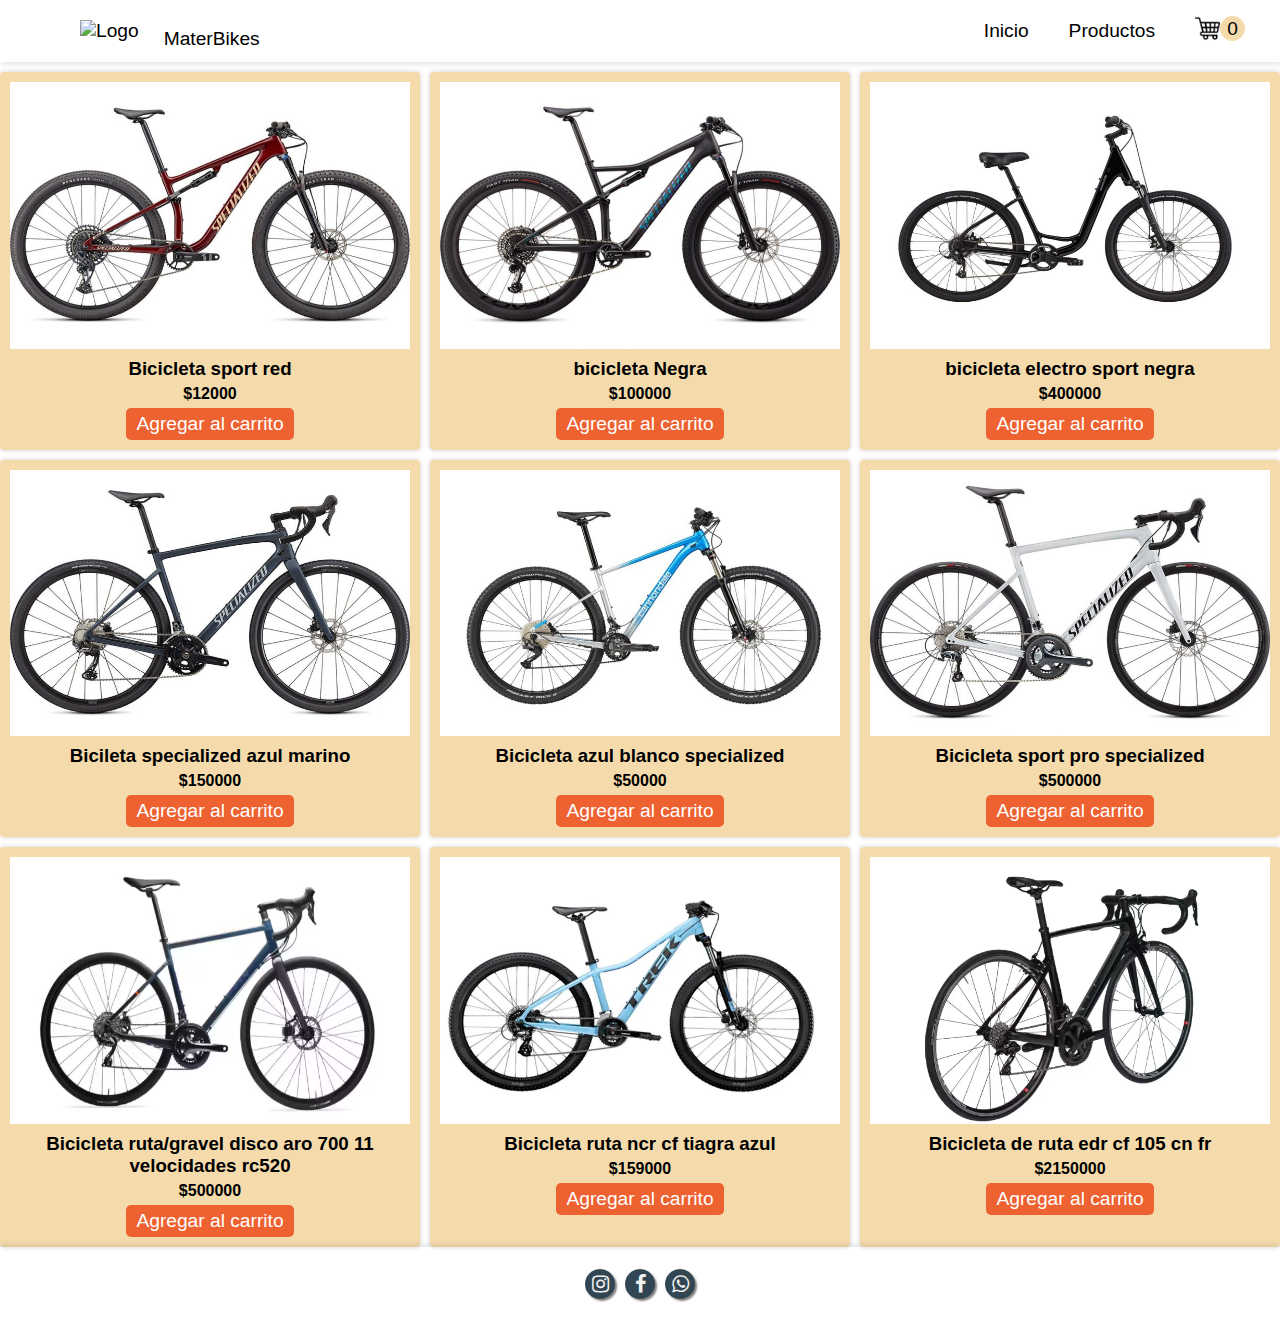
==== index.html @ 564966da "primero" ====
<!DOCTYPE html>
<html lang="es">
<head>
	<meta charset="UTF-8">
	<meta http-equiv="X-UA-Compatible" content="IE=edge">
	<meta name="viewport" content="width=device-width, initial-scale=1.0">
	<link rel="stylesheet" href="style.css">
	<link rel="stylesheet" href="index.css">
	<script src="./js/bicicletas.js"></script>
	<script src="./js/cartService.js" defer></script>
	<script src="./js/index.js" defer></script>
	<link rel="stylesheet" href="https://stackpath.bootstrapcdn.com/font-awesome/4.7.0/css/font-awesome.min.css">
	<title>MaterBikes</title>
</head>
<body>
	<header>
		<nav>
			<a href="./index.html"><img src="/Carrito-de-compras/img/bike-svgrepo-com.svg" alt="Logo" id="logo">
				<p id="mater">MaterBikes</p></a>
			<div>
				<a href="#">Inicio</a>
				<a href="#">Productos</a>
				<a href="./cart.html" id="cart"><img src="./img/iconos/shopping-cart.png" alt=""><span id="cuenta-carrito">0</span></a>
			</div>
		</nav>
	</header>
	<main>
		<section id="productos-container">
		</section>
	</main>
	<footer>
		<section class="botones">
			<a href="https://www.instagram.com/duocucsanjoaquin" class="fa fa-instagram" id="ins"></a>
			<a href="https://web.facebook.com/DuocUC.SanJoaquin" class="fa fa-facebook" id="fa"></a>
			<a href="https://api.whatsapp.com/send/?phone=56936639565&text&type=phone_number&app_absent=0"
				class="fa fa-whatsapp" id="what"></a>
		</section>
</body>
</html>
---- style.css ----
:root{
  --color-acento: #ee6130;
  --color-acento-claro: #ee613033;
  --color-texto: black;
}

body{
  margin: 0;
  font-family: 'Trebuchet MS', 'Lucida Sans Unicode', 'Lucida Grande', 'Lucida Sans', Arial, sans-serif;
  display: flex;
  flex-direction: column;
  height: 100vh;
}

h3, p{
  margin: 5px;
}

.escondido{
  display: none;
}

a{
  background-color: unset;
  border:unset;
  cursor:pointer;
  text-decoration: none;
  transition: 200ms;
  color: var(--color-texto);
}

button{
  transition: 200ms;
}

a:hover:not(#cart), button:hover{
  color: var(--color-acento);
}

/* Header */
header{
  box-shadow: 1px 3px 5px rgba(0, 0, 0, 0.09);
  margin-bottom: 10px;
  font-size: larger;
}

header nav{
  display: flex;
  justify-content: space-between;
  margin: 0 60px;
}

#logo{
  height: 40px;
  margin: 20px;
}

header nav div{
  display: flex;
  align-items: center;
  gap: 40px;
}

header nav img{
  height: 25px;
}

#cuenta-carrito{
  position: absolute;
  background-color: rgb(245, 219, 172);
  border-radius: 100%;
  display: inline-block;
  height: 25px;
  line-height: 25px;
  aspect-ratio: 1;
  text-align: center;
  /* margin-bottom: 15px; */
}

footer{
  text-align: center;
  box-shadow: -1px -3px 5px rgba(0, 0, 0, 0.09);
  padding-top: 2px;
  margin-top: auto;
}

footer a{
  text-decoration: underline;
}
---- index.css ----
/* Productos home*/
#productos-container{
  display: flex;
  flex-wrap: wrap;
  gap: 10px;
justify-content: center;}

.tarjeta-producto{
  background-color: rgb(245, 219, 172);
  text-align: center;
  padding: 10px;
  max-width: 400px;
  box-shadow: 0px 0px 5px rgba(0, 0, 0, 0.2);
  border-radius: 4px;
  transition: 200ms;
}

.tarjeta-producto:hover{
  box-shadow: 0px 5px 5px rgba(0, 0, 0, 0.2);
  translate: 0px -5px;
}

.tarjeta-producto img{
  max-width:100%;
  aspect-ratio: 1.5;
}

.precio{
  font-weight: 600;
}

.tarjeta-producto button{
  font-size: larger;
  background-color: var(--color-acento);
  border-radius: 5px;
  padding: 5px 10px;
  color: white;
  border:unset;
  cursor:pointer;
}
.botones {
  min-width: 240px;
  display: flex;
  flex-direction: row;
  justify-content: center;
  margin-top: 20px;
  margin-left: 10px;
  margin-bottom: 20px;
}

.botones a{
  text-decoration: none;
  font-size: 20px;
  width: 30px;
  height: 30px;
  line-height: 30px;
  text-align: center;
  background: #314652;
  color: #f1f1f1;
  border-radius: 50%;
  box-shadow: 2px 2px 2px rgba(0, 0, 0, .5);
}

#ins{
  margin-right: 10px;
}
#fa{
  margin-right: 10px;
}
#what{
  margin-right: 10px;
}
#mater{
  display: inline-block;
  position: absolute;
  margin-bottom: 0px;
  top: 2.5%;
}
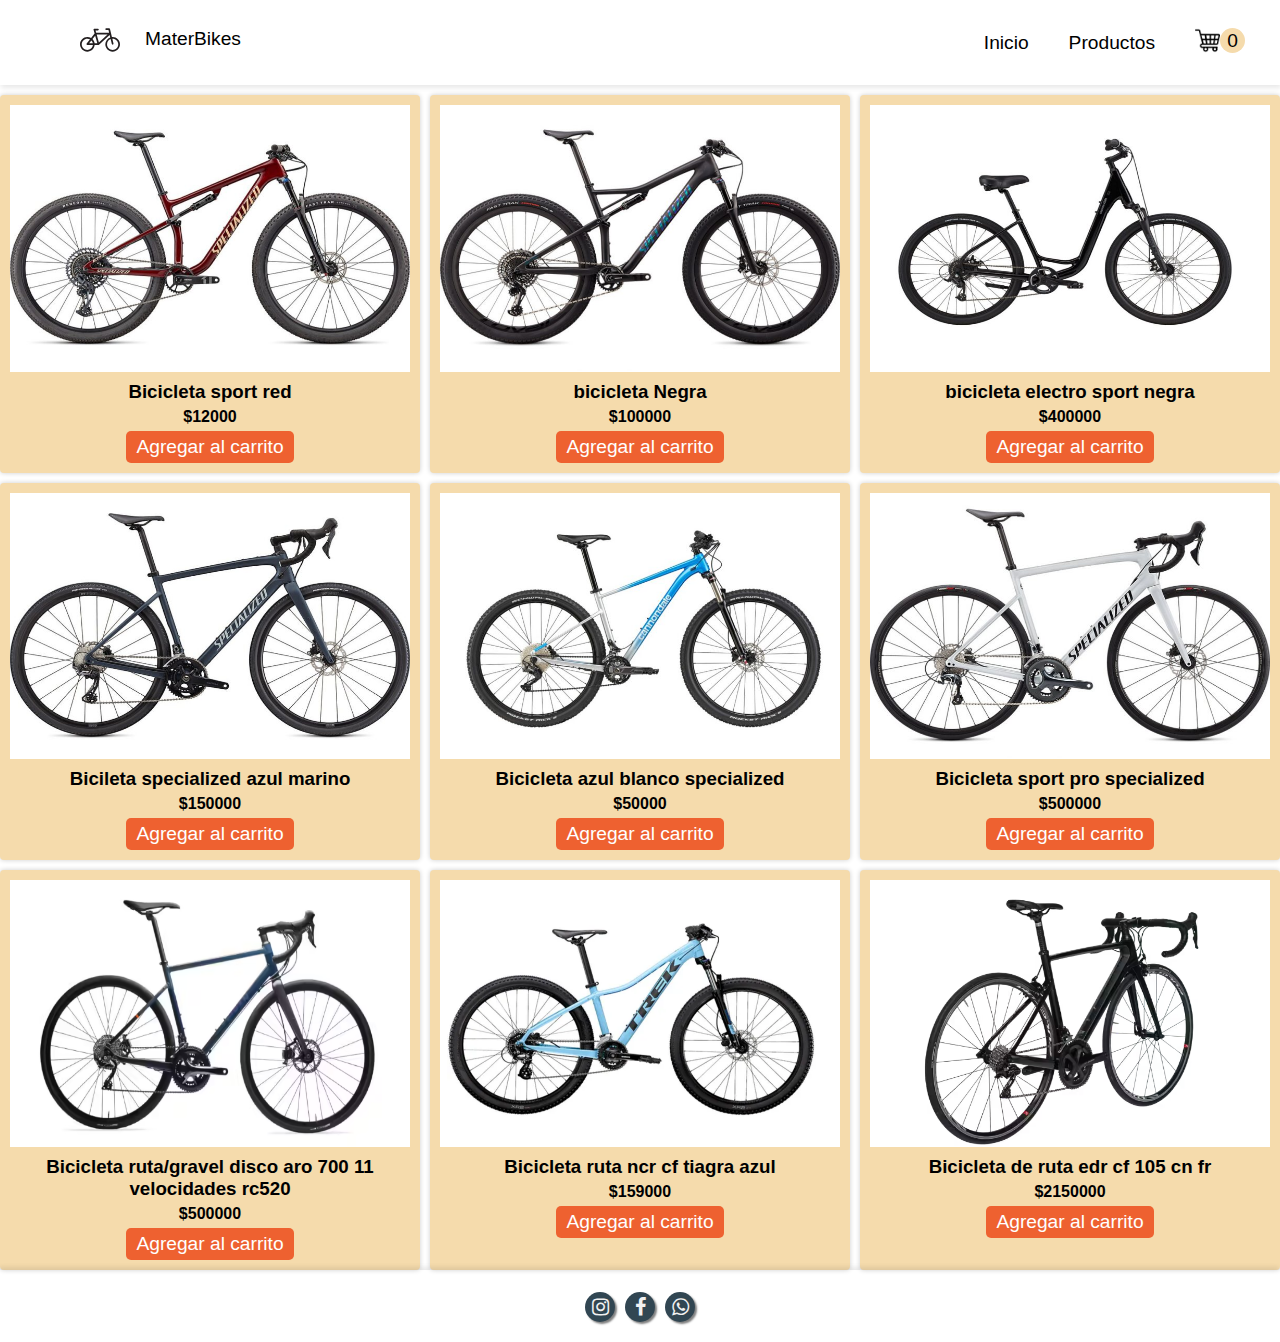
==== commit e3aa8cb6: "arreglo logo" ====
--- a/index.html
+++ b/index.html
@@ -15,7 +15,7 @@
 <body>
 	<header>
 		<nav>
-			<a href="./index.html"><img src="/Carrito-de-compras/img/bike-svgrepo-com.svg" alt="Logo" id="logo">
+			<a href="./index.html"><img src="/img/bike-svgrepo-com.svg" alt="Logo" id="logo">
 				<p id="mater">MaterBikes</p></a>
 			<div>
 				<a href="#">Inicio</a>
